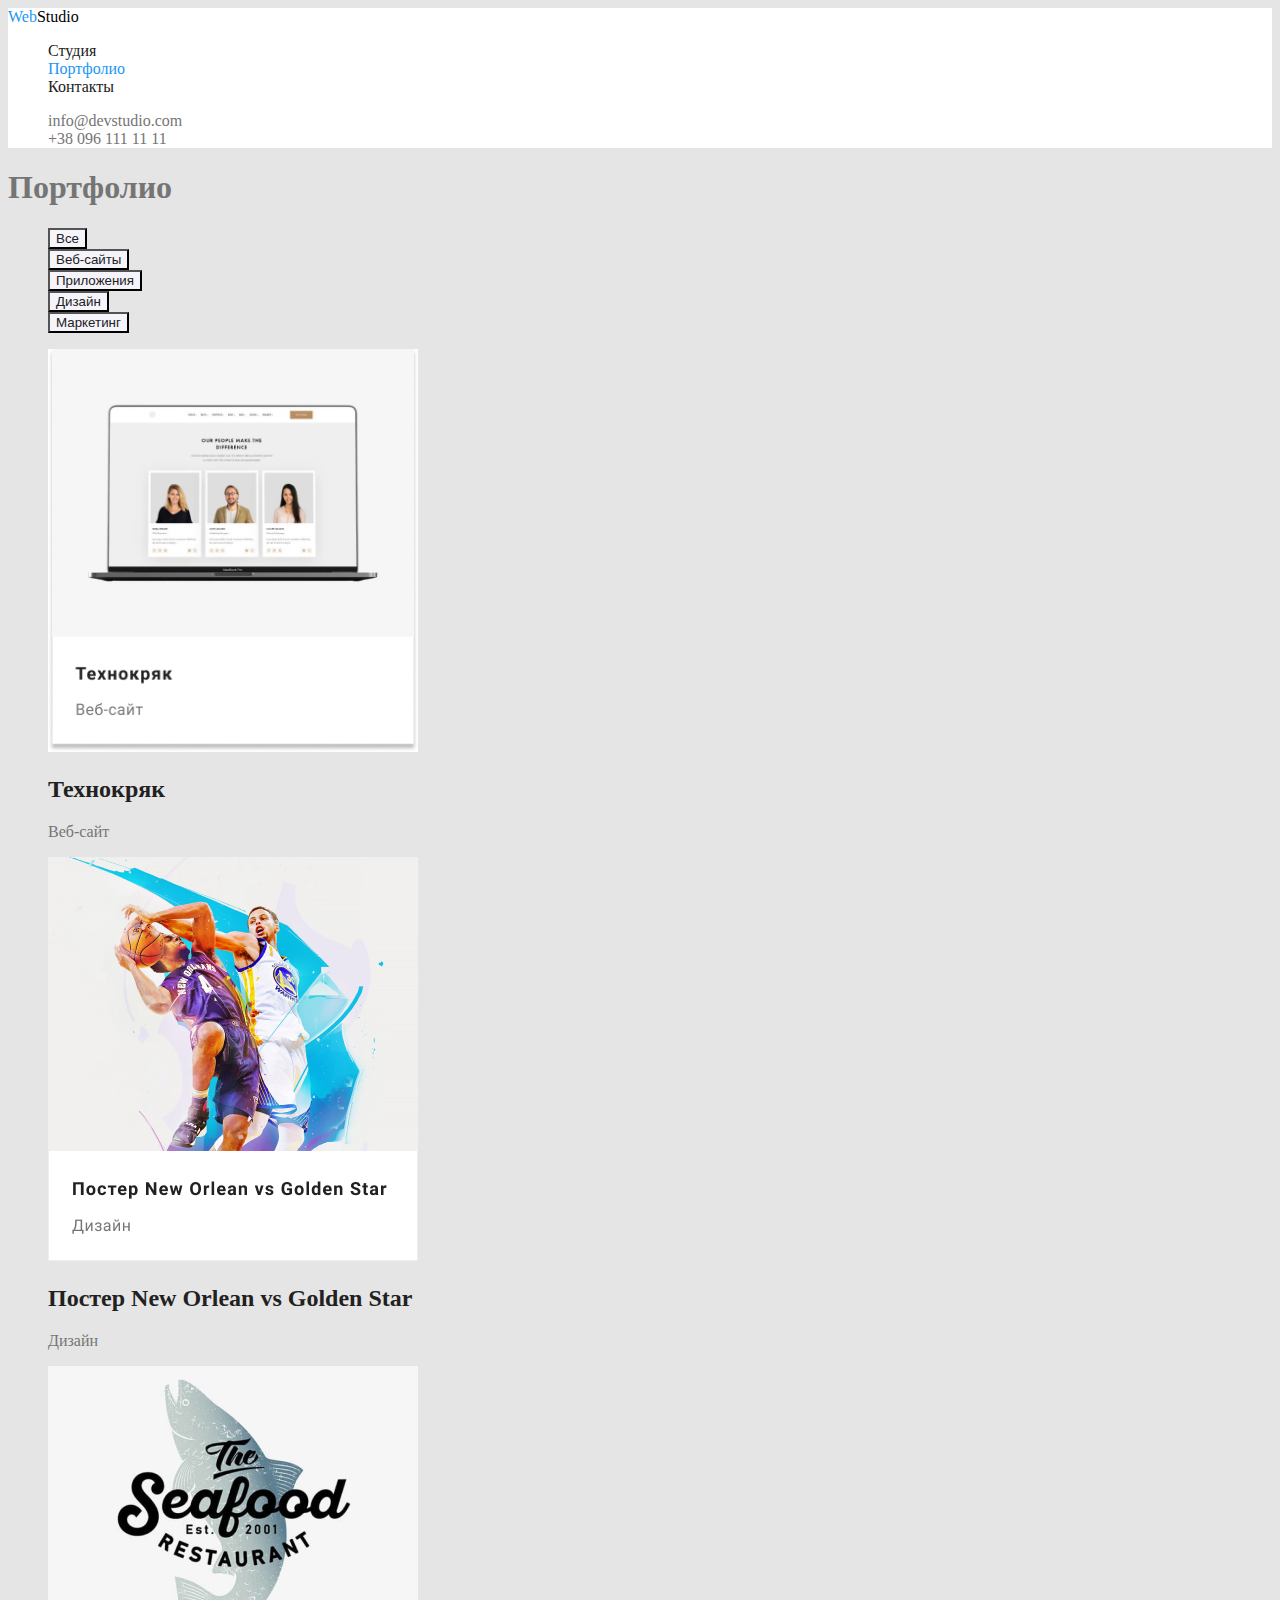
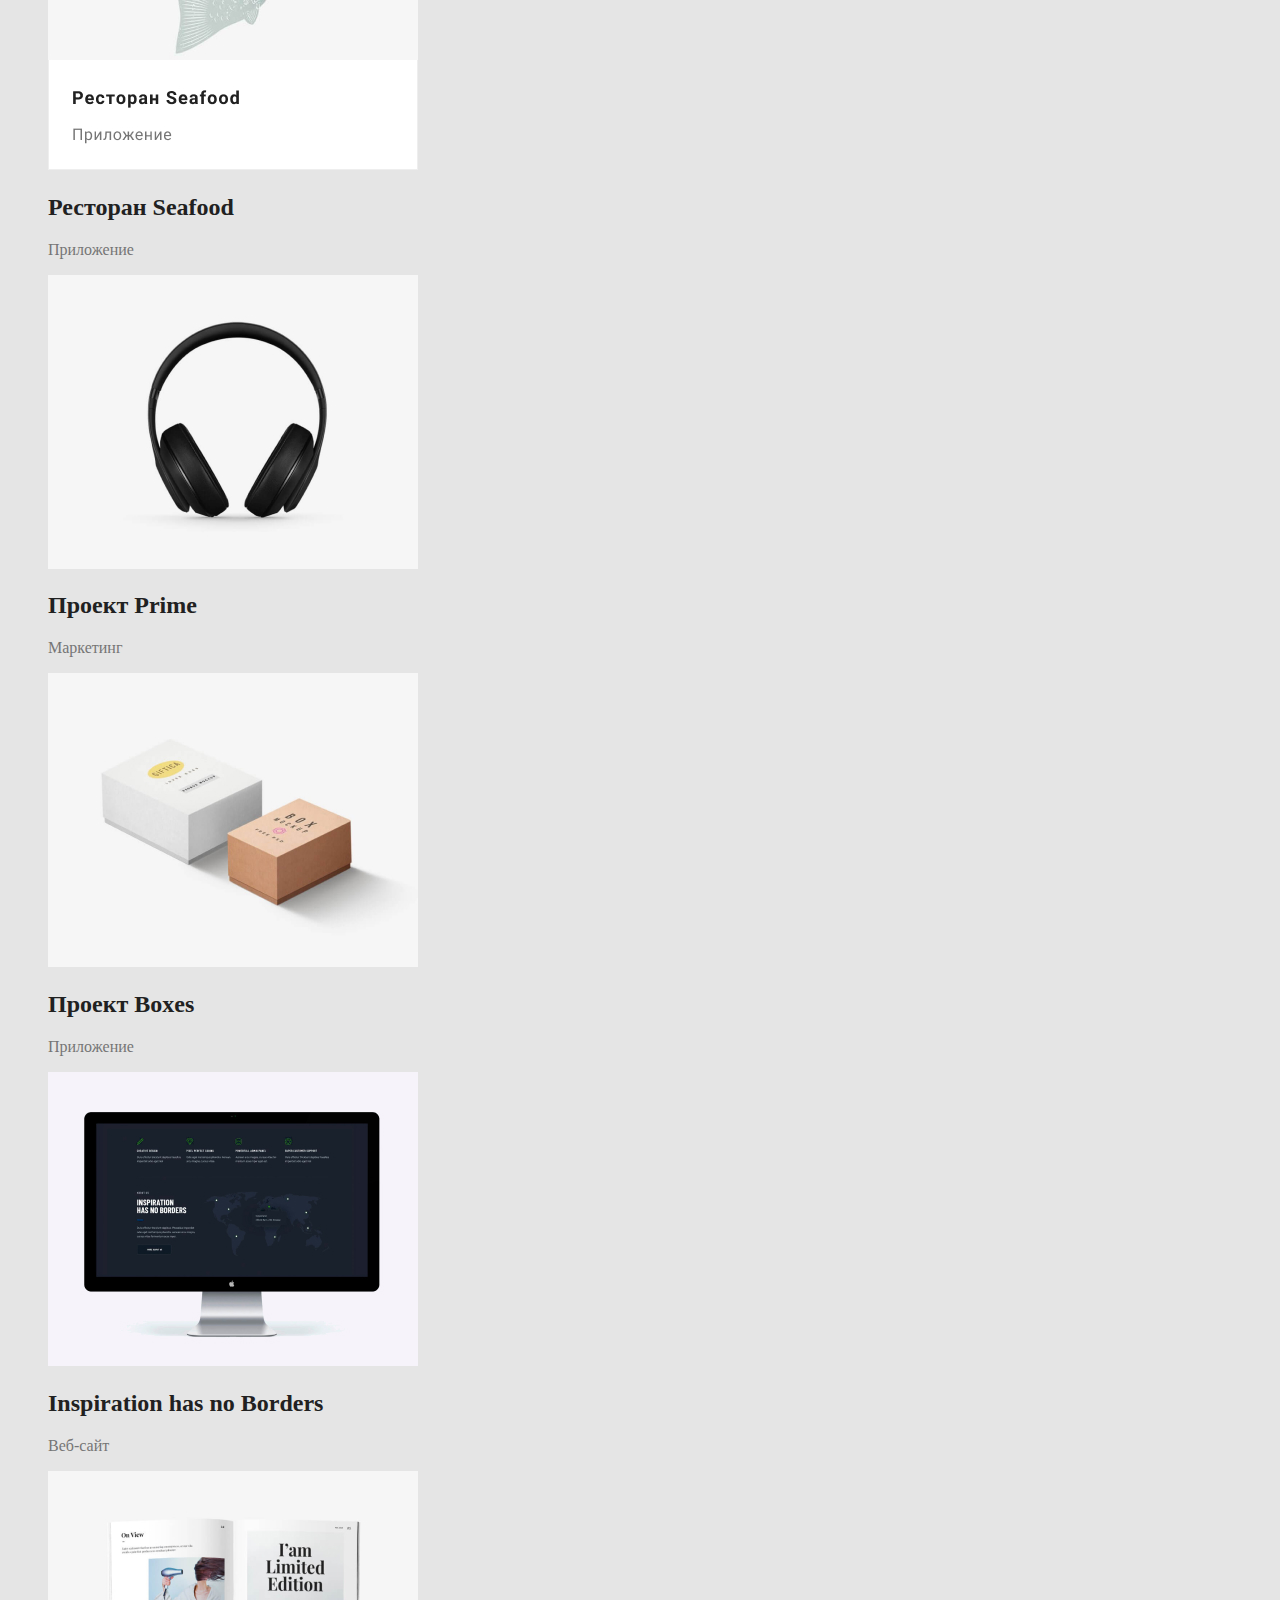
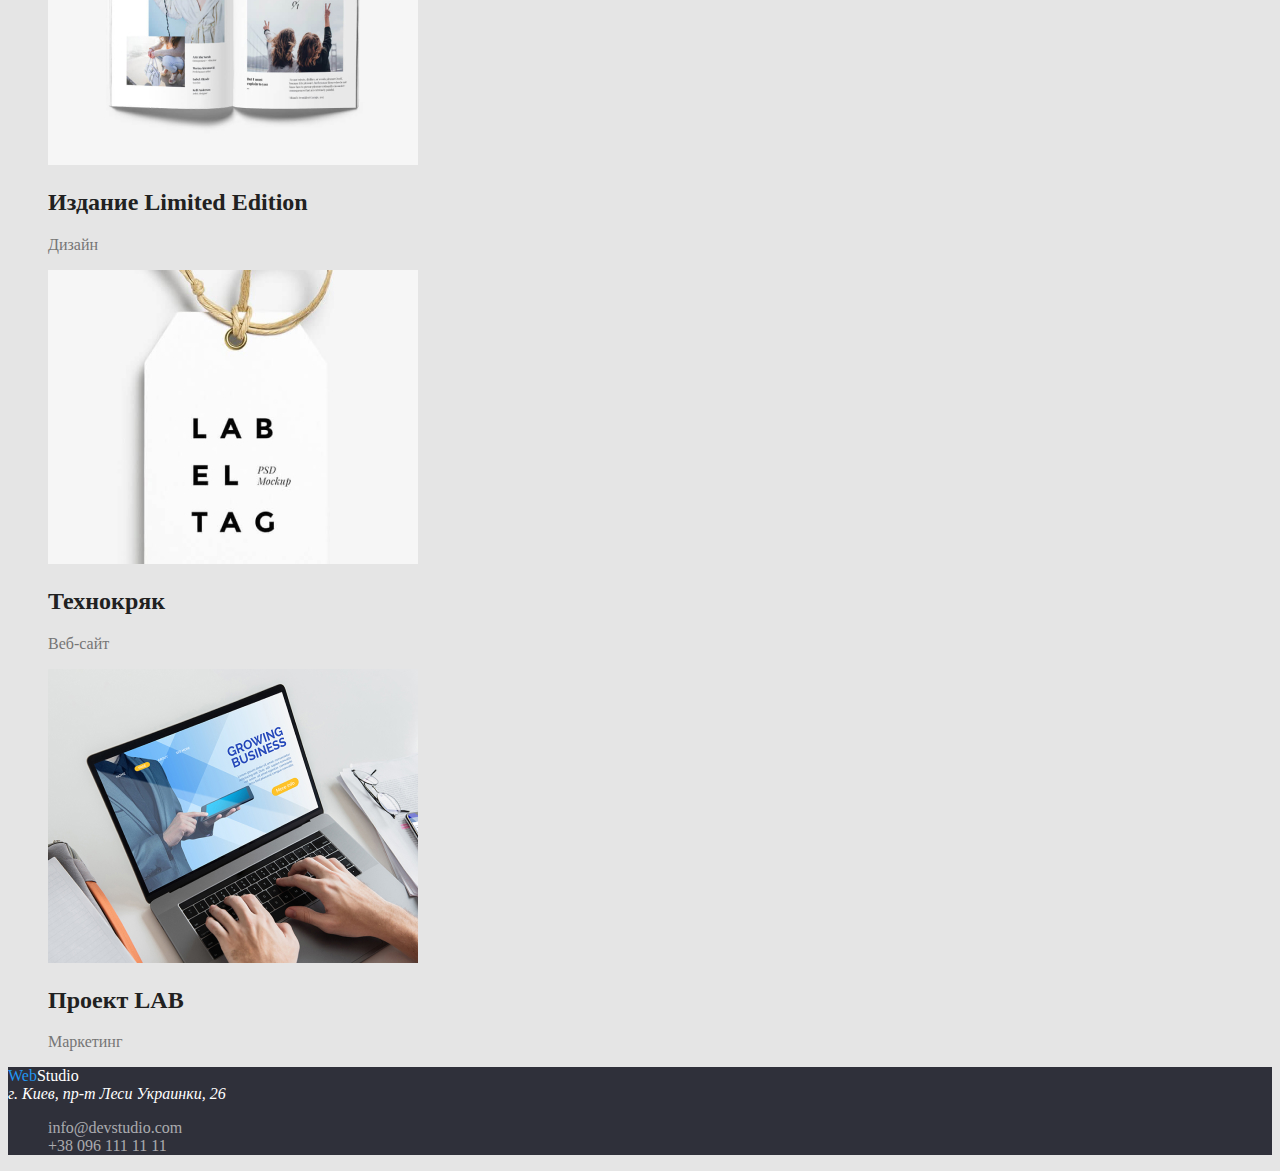
==== index1.html @ 0590589e "Create index1.html" ====
<!DOCTYPE html>
<html lang="ru">
<head>
    <meta charset="UTF-8">
    <meta name="viewport" content="width=device-width, initial-scale=1.0">
    <title>Document</title>
    <link rel="stylesheet" href="./css/steles.css" />
</head>
<body>
    <header class="header">
        <a href="./index.html" class="header-logo" > <span class="logo">Web</span>Studio </a>
        <nav>
            <ul class=" site-nav list" >
                <li>
                    <a href="./index.html" class="link" >Студия </a>
                </li>
                <li>
                    <a href="" class="link-current" >Портфолио</a>
                </li>
                <li><a href="" class="link" >Контакты</a>
                </li>
            </ul>
        </nav>
        <ul class="list" >
            <li><a href="mailto:info@devstudio.com" class=" header-contacts" >info@devstudio.com</a></li>
            <li><a href="tel:+380961111111" class="header-contacts" >+38 096 111 11 11</a></li>
        </ul>
     
    </header>
    <section>
        <h1>Портфолио</h1>
        <ul class="list" >
            <li><button class="button-primary" >Все</button></li>
            <li><button class="button-primary" >Веб-сайты</button></li>
            <li><button class="button-primary" >Приложения</button></li>
            <li><button class="button-primary" >Дизайн</button></li>
            <li><button class="button-primary" >Маркетинг</button></li>
        </ul>
        <ul class="list">
            <li>
                <img src="./img/Group1.jpg" alt="Ноутбук" width="370">
                <h2 class="title" >Технокряк</h2>
                <p>Веб-сайт</p>
            </li>
            <li>
                <img src="./img/Group2.jpg" alt="Ноутбук" width="370" >
                <h2 class="title" >Постер New Orlean vs Golden Star</h2>
                <p>Дизайн</p>
            </li>
            <li>
                <img src="./img/Group3.jpg" alt="Ноутбук" width="370" >
                <h2 class="title" >Ресторан Seafood</h2>
                <p>Приложение</p>
            </li>
            <li>
                <img src="./img/Group4.jpg" alt="Баскетбол"  width="370" >
                <h2 class="title" >Проект Prime</h2>
                <p>Маркетинг</p>
            </li>
            <li>
                <img src="./img/Group5.jpg" alt="Рыба" width="370" >
                <h2 class="title" >Проект Boxes</h2>
                <p>Приложение</p>
            </li>
            <li>
                <img src="./img/Group6.jpg" alt="Коробки"  width="370" >
                <h2 class="title">Inspiration has no Borders</h2>
                <p>Веб-сайт</p>
            </li>
            <li> 
                <img src="./img/Group7.jpg" alt="Компютер" width="370" >
                <h2 class="title" >Издание Limited Edition</h2>
                <p>Дизайн</p>
            </li>
            <li>
                <img src="./img/Group8.jpg" alt="Книга"  width="370" >
                <h2 class="title" >Технокряк</h2>
                <p>Веб-сайт</p>
            </li>
            <li>
                <img src="./img/Group9.jpg" alt="Этикетка"  width="370" >
                <h2 class="title" >Проект LAB</h2>
                <p>Маркетинг</p>
            </li>
        </ul>
    </section>
</body>
<footer class="footer">
    <a href="./index.html" class="footer-logo" > <span class="logo">Web</span>Studio </a>
    <address class="address" >г. Киев, пр-т Леси Украинки, 26</address>
    <ul class="list" >
        <li><a href="mailto:info@devstudio.com" class="footer-contacts" >info@devstudio.com</a></li>
        <li><a href="tel:+380961111111" class="footer-contacts" >+38 096 111 11 11</a></li>
    </ul>
</footer>
</body>
</html>
---- css/steles.css ----
body{background-color: #E5E5E5;
  color:#757575 ;}
.logo {color: #2196F3;}
.list{list-style: none;}
a{ text-decoration: none; }
.hero{color: #ffffff   ;}
.title{color: #212121    ;}
.address{color: #FFFFFF;}
.link{color: #212121;}
.header-logo{color: #000000;}
.footer-logo{color: #ffffff;}
.header{background-color: #ffffff;}
.section-team {background-color: #F5F4FA;}
.footer{background-color: #2F303A;}
.footer-contacts{color: rgba(255, 255, 255, 0.6)    ;}
.header-contacts{color: #757575    ;}
.site-nav .link:hover,
.site-nav .link:focus {color: #2196F3    ;}
.header-contacts:focus,
.header-contacts:hover{color: #2196F3;}
.button{color: #FFFFFF;
background-color: #2196F3;}
.button-primary{color: #212121;
background-color: #F5F4FA;}
.button-primary:hover,
.button-primary:focus{color: #FFFFFF;
background-color: #2196F3;}
.link-current{color: #2196F3;}
  color:
:root {
    --primary-text-color: #757575;
    --title-text-color: #212121;
    --accent-color: #2196F3;
    --primary-white-color: #ffffff;
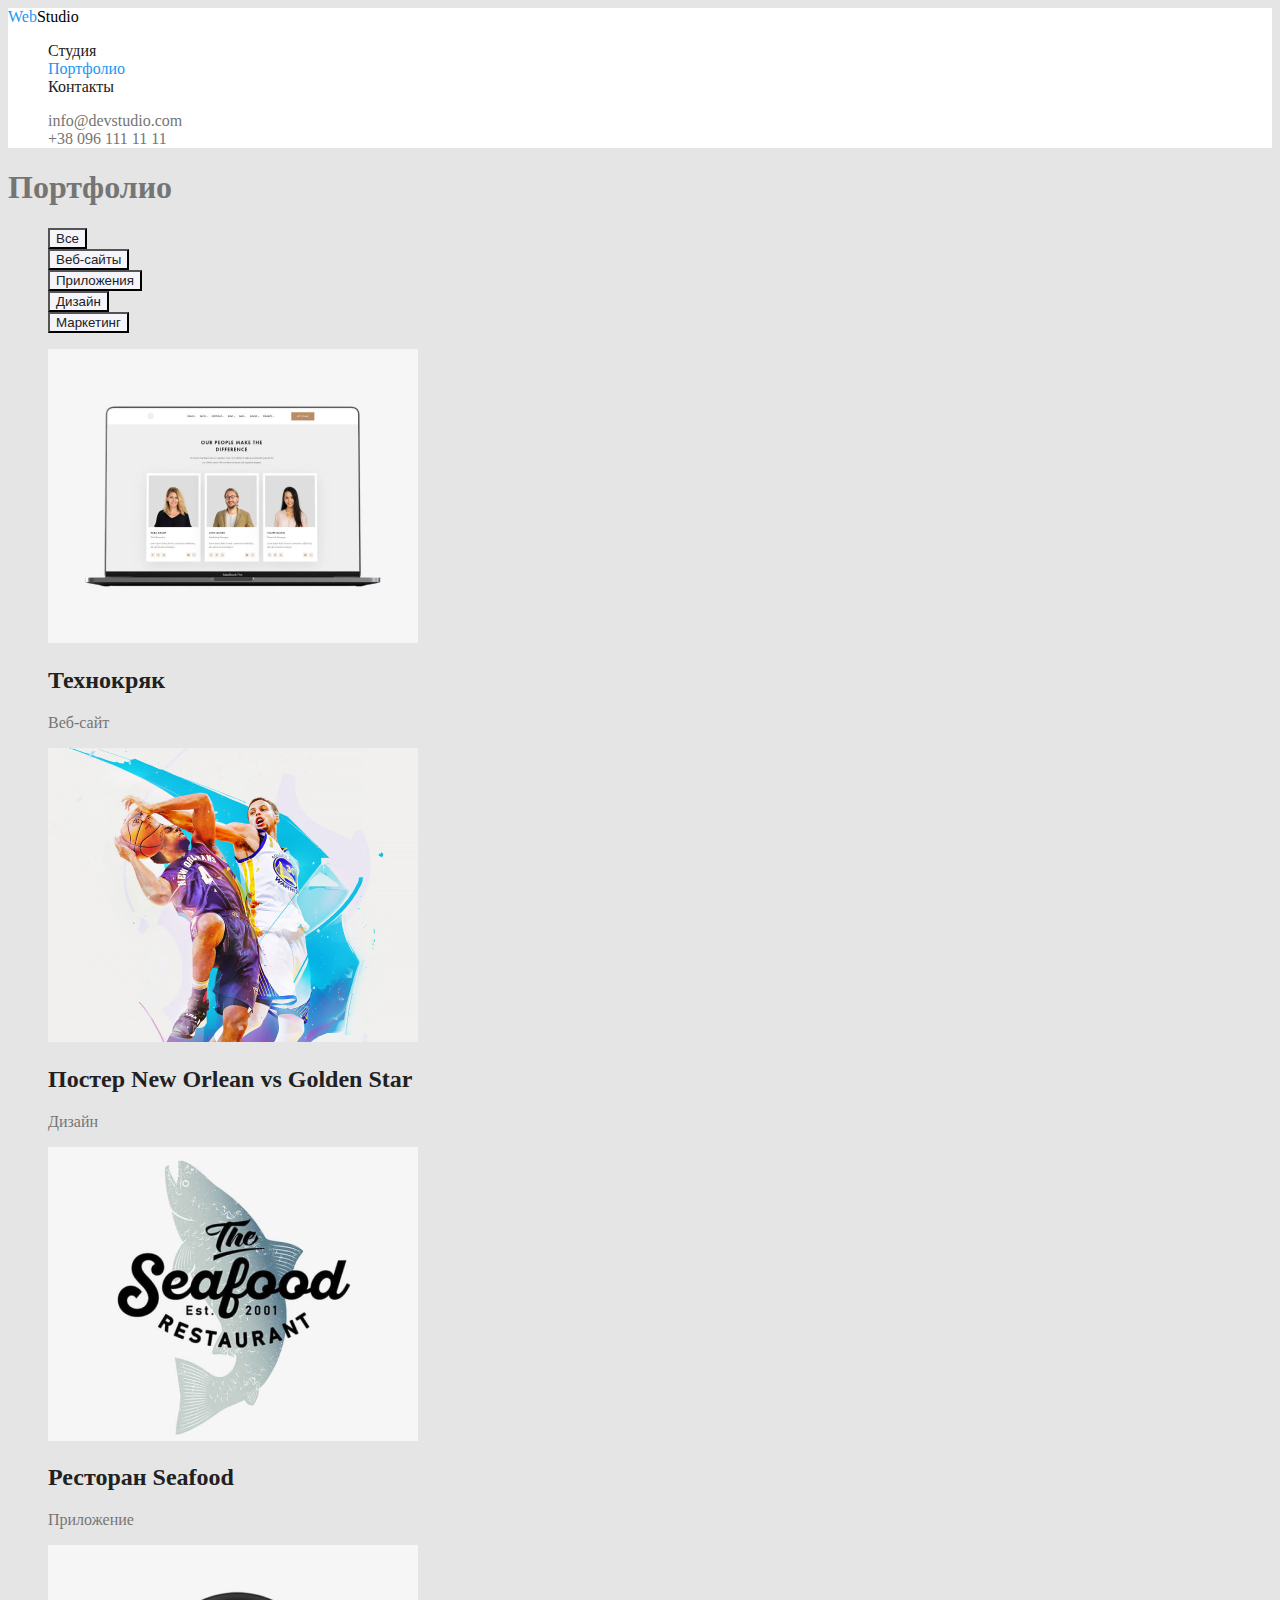
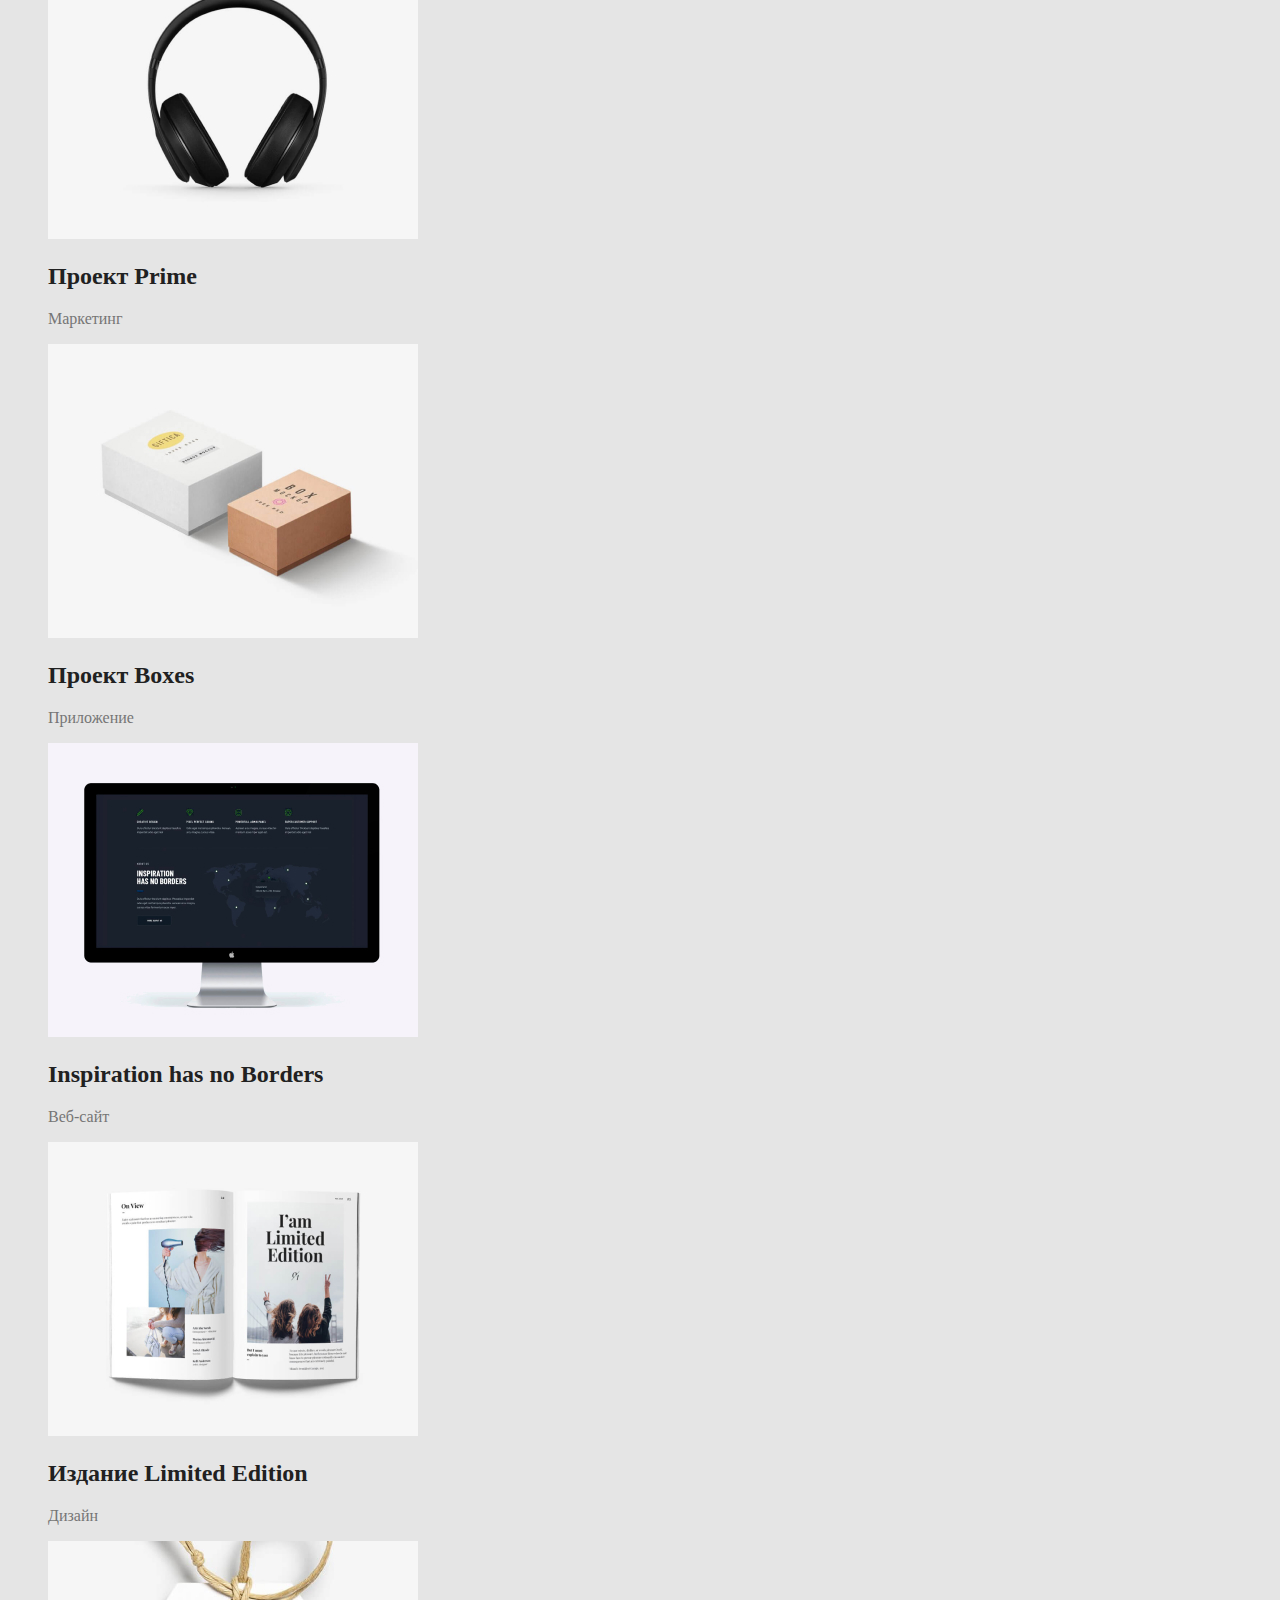
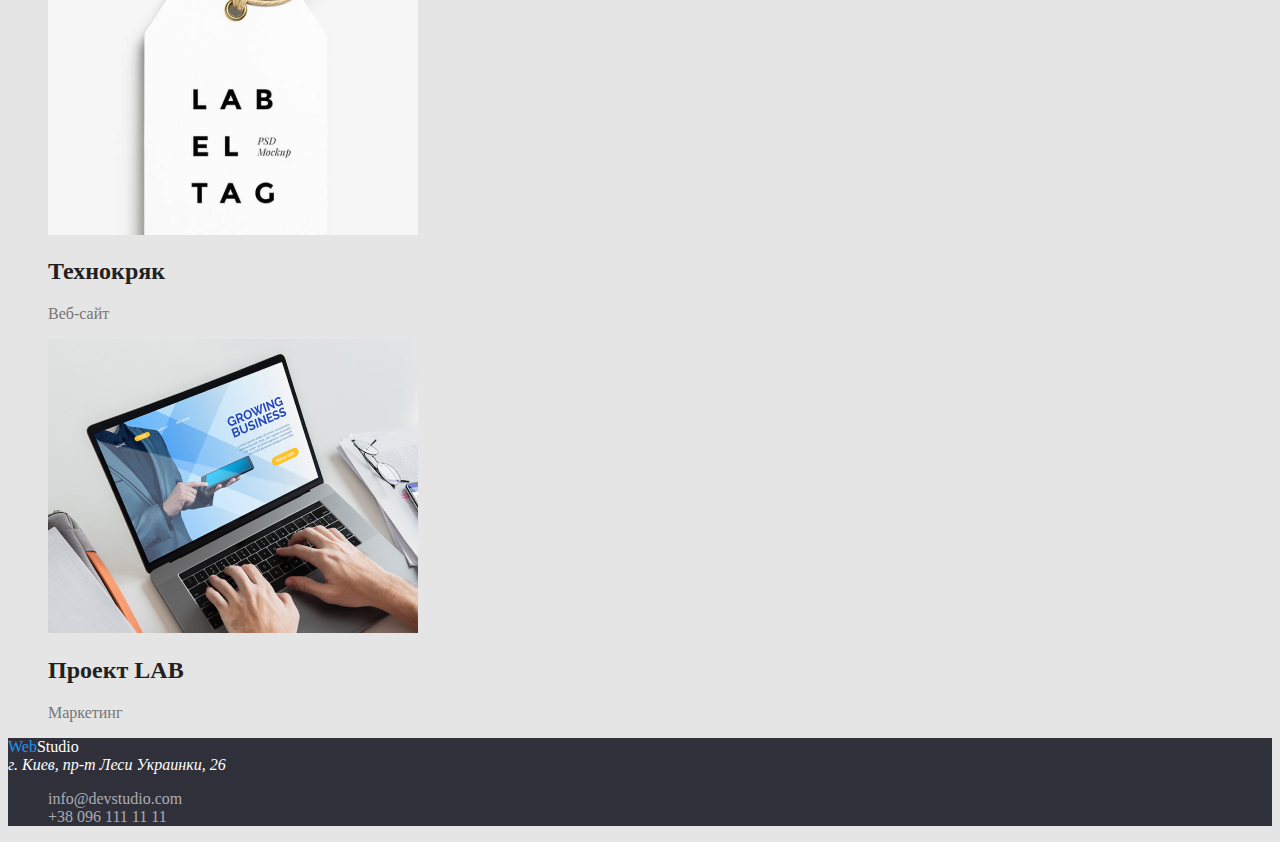
==== commit b1ad8499: "Update index1.html" ====
--- a/index1.html
+++ b/index1.html
@@ -4,6 +4,8 @@
     <meta charset="UTF-8">
     <meta name="viewport" content="width=device-width, initial-scale=1.0">
     <title>Document</title>
+    <link rel="preconnect" href="https://fonts.gstatic.com">
+<link href="https://fonts.googleapis.com/css2?family=Raleway:wght@700&family=Roboto:wght@400;500;700;900&display=swap" rel="stylesheet">
     <link rel="stylesheet" href="./css/steles.css" />
 </head>
 <body>
--- a/css/steles.css
+++ b/css/steles.css
@@ -22,13 +22,6 @@
 background-color: #2196F3;}
 .button-primary{color: #212121;
 background-color: #F5F4FA;}
+.link-current{color: #2196F3;}
 .button-primary:hover,
-.button-primary:focus{color: #FFFFFF;
-background-color: #2196F3;}
-.link-current{color: #2196F3;}
-  color:
-:root {
-    --primary-text-color: #757575;
-    --title-text-color: #212121;
-    --accent-color: #2196F3;
-    --primary-white-color: #ffffff;+.button-primary:focus{color#FFFFFF;background-color: #2196F3;}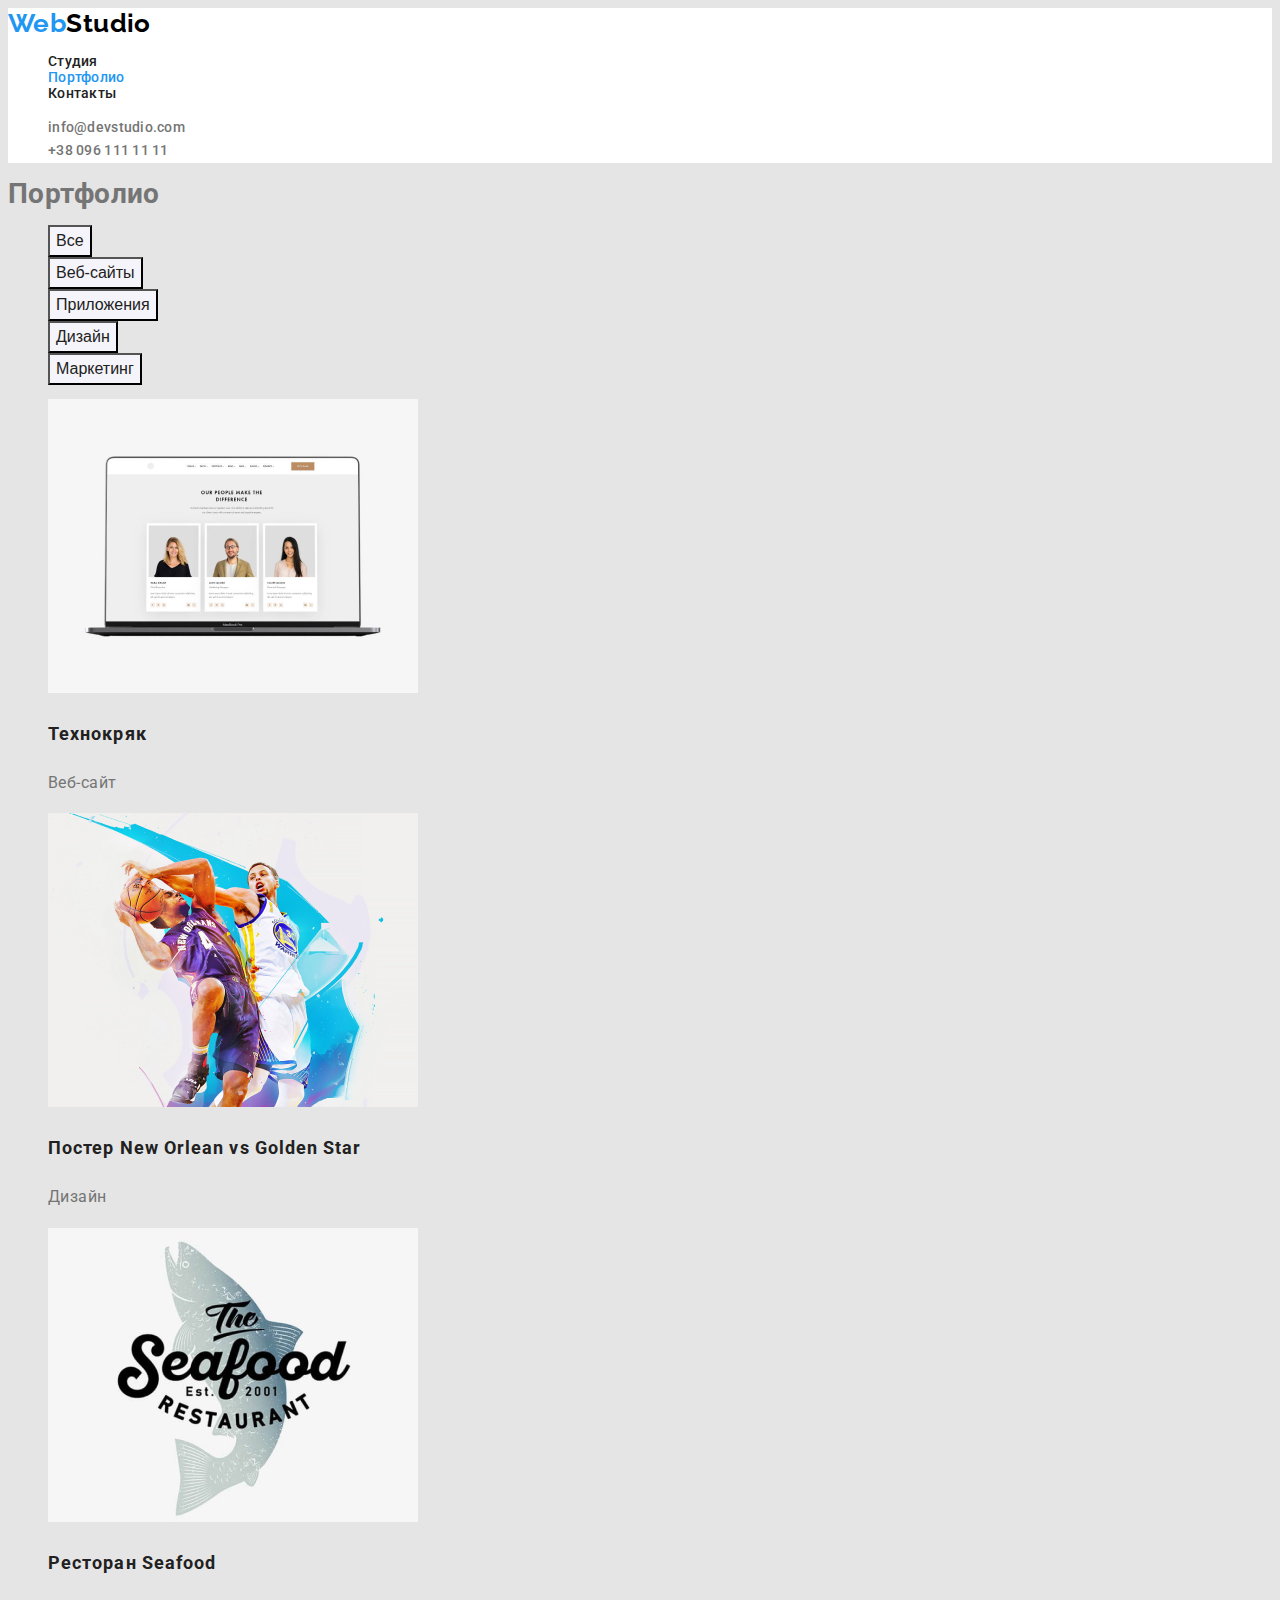
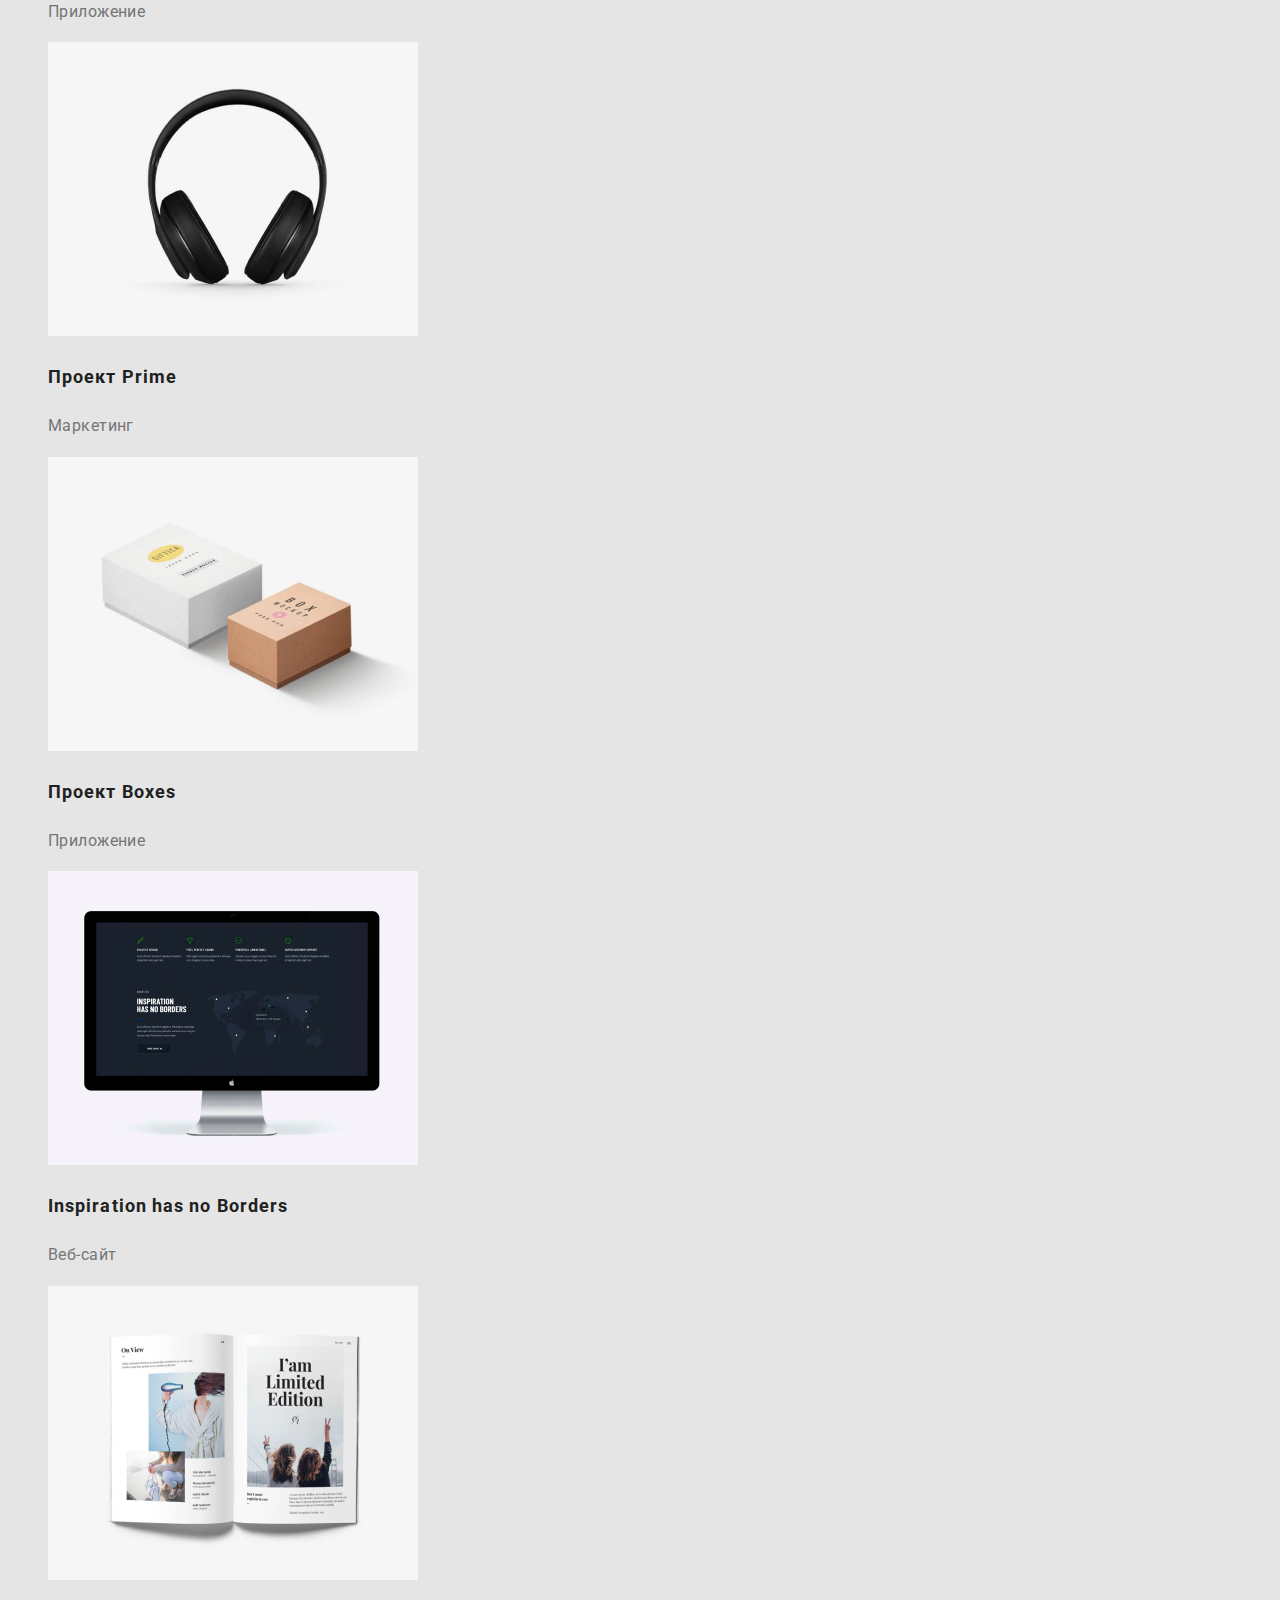
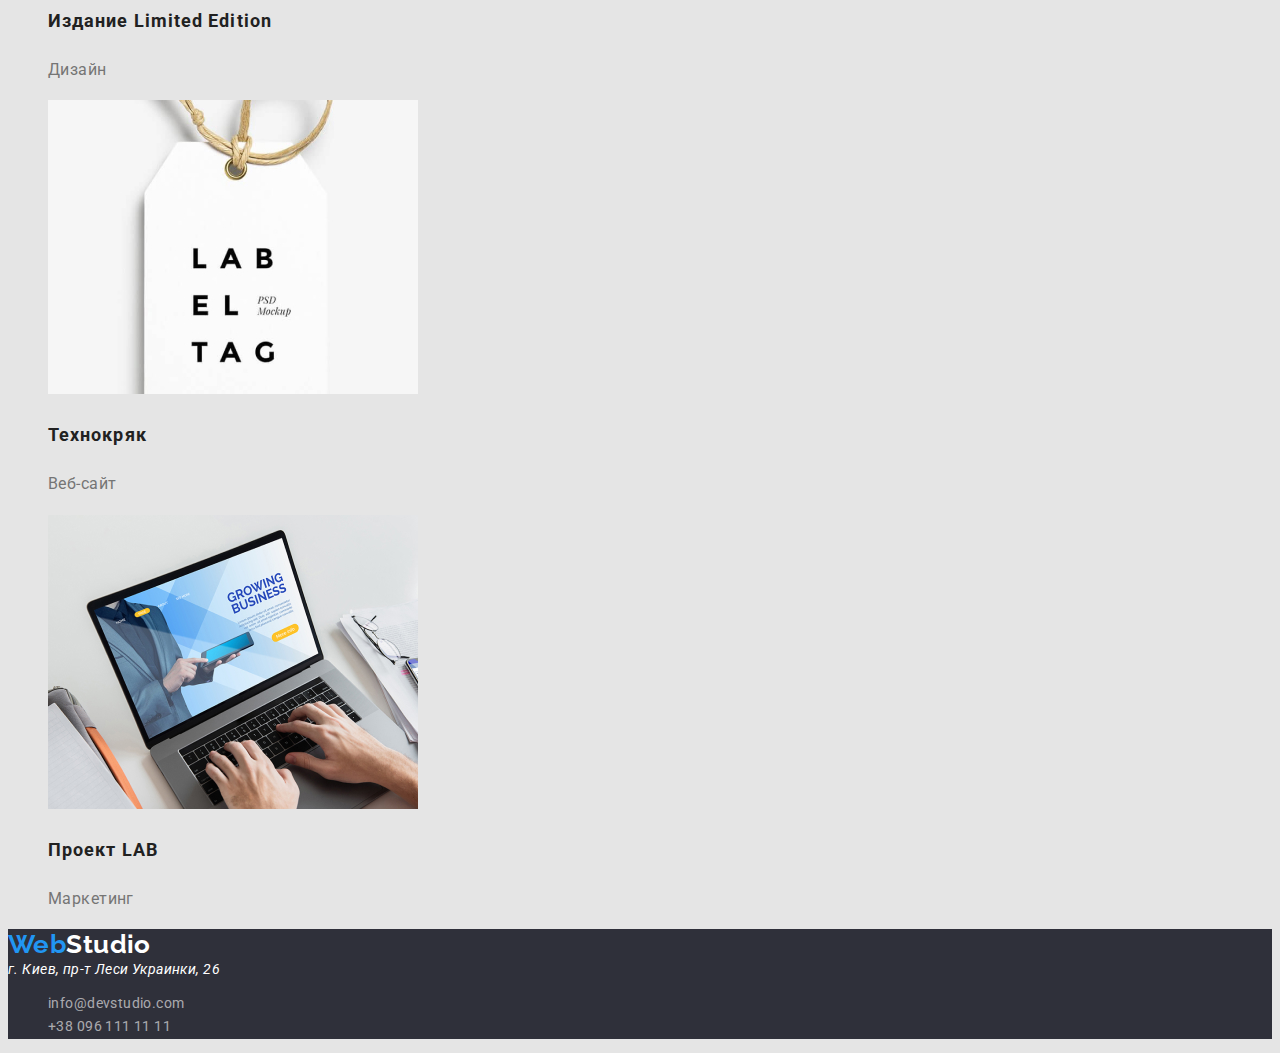
==== commit 36dbf3e9: "Update index1.html" ====
--- a/index1.html
+++ b/index1.html
@@ -17,7 +17,7 @@
                     <a href="./index.html" class="link" >Студия </a>
                 </li>
                 <li>
-                    <a href="" class="link-current" >Портфолио</a>
+                    <a href="./index1.html" class="link-current" >Портфолио</a>
                 </li>
                 <li><a href="" class="link" >Контакты</a>
                 </li>
@@ -29,7 +29,7 @@
         </ul>
      
     </header>
-    <section>
+    <section class="portfolio">
         <h1>Портфолио</h1>
         <ul class="list" >
             <li><button class="button-primary" >Все</button></li>
@@ -41,48 +41,48 @@
         <ul class="list">
             <li>
                 <img src="./img/Group1.jpg" alt="Ноутбук" width="370">
-                <h2 class="title" >Технокряк</h2>
-                <p>Веб-сайт</p>
+                <h2 class="portfolio-title" >Технокряк</h2>
+                <p class="portfolio-description">Веб-сайт</p>
             </li>
             <li>
                 <img src="./img/Group2.jpg" alt="Ноутбук" width="370" >
-                <h2 class="title" >Постер New Orlean vs Golden Star</h2>
-                <p>Дизайн</p>
+                <h2 class="portfolio-title" >Постер New Orlean vs Golden Star</h2>
+                <p class="portfolio-description" >Дизайн</p>
             </li>
             <li>
                 <img src="./img/Group3.jpg" alt="Ноутбук" width="370" >
-                <h2 class="title" >Ресторан Seafood</h2>
-                <p>Приложение</p>
+                <h2 class="portfolio-title" >Ресторан Seafood</h2>
+                <p class="portfolio-description" >Приложение</p>
             </li>
             <li>
                 <img src="./img/Group4.jpg" alt="Баскетбол"  width="370" >
-                <h2 class="title" >Проект Prime</h2>
-                <p>Маркетинг</p>
+                <h2 class="portfolio-title" >Проект Prime</h2>
+                <p class="portfolio-description" >Маркетинг</p>
             </li>
             <li>
                 <img src="./img/Group5.jpg" alt="Рыба" width="370" >
-                <h2 class="title" >Проект Boxes</h2>
-                <p>Приложение</p>
+                <h2 class="portfolio-title" >Проект Boxes</h2>
+                <p class="portfolio-description" >Приложение</p>
             </li>
             <li>
                 <img src="./img/Group6.jpg" alt="Коробки"  width="370" >
-                <h2 class="title">Inspiration has no Borders</h2>
-                <p>Веб-сайт</p>
+                <h2 class="portfolio-title">Inspiration has no Borders</h2>
+                <p class="portfolio-description" >Веб-сайт</p>
             </li>
             <li> 
                 <img src="./img/Group7.jpg" alt="Компютер" width="370" >
-                <h2 class="title" >Издание Limited Edition</h2>
-                <p>Дизайн</p>
+                <h2 class="portfolio-title" >Издание Limited Edition</h2>
+                <p class="portfolio-description" >Дизайн</p>
             </li>
             <li>
                 <img src="./img/Group8.jpg" alt="Книга"  width="370" >
-                <h2 class="title" >Технокряк</h2>
-                <p>Веб-сайт</p>
+                <h2 class="portfolio-title" >Технокряк</h2>
+                <p class="portfolio-description" >Веб-сайт</p>
             </li>
             <li>
                 <img src="./img/Group9.jpg" alt="Этикетка"  width="370" >
-                <h2 class="title" >Проект LAB</h2>
-                <p>Маркетинг</p>
+                <h2 class="portfolio-title" >Проект LAB</h2>
+                <p class="portfolio-description" >Маркетинг</p>
             </li>
         </ul>
     </section>
--- a/css/steles.css
+++ b/css/steles.css
@@ -1,27 +1,98 @@
+
+
 body{background-color: #E5E5E5;
-  color:#757575 ;}
-.logo {color: #2196F3;}
+  color:#757575 ;
+font-family: Roboto,sans-serif;
+letter-spacing: 0.03em;
+font-size: 14px;
+line-height: 1.7em}
+
+.logo {color: #2196F3;
+font-family: Raleway,sans-serif;}
 .list{list-style: none;}
 a{ text-decoration: none; }
-.hero{color: #ffffff   ;}
-.title{color: #212121    ;}
-.address{color: #FFFFFF;}
+.hero{color: #ffffff   ;
+  font-weight: 900;
+  font-size: 44px;
+  line-height: 1.36em;
+  text-align: center;
+  letter-spacing: 0.06em;}
+.title{color: #212121    ;
+  font-weight: 700;
+  font-size: 14px;
+  line-height: 1.14em;}
+.address{color: #FFFFFF;
+  font-size: 14px;
+  line-height: 1.17em;}
 .link{color: #212121;}
 .header-logo{color: #000000;}
 .footer-logo{color: #ffffff;}
 .header{background-color: #ffffff;}
-.section-team {background-color: #F5F4FA;}
+.team {background-color: #F5F4FA;}
 .footer{background-color: #2F303A;}
-.footer-contacts{color: rgba(255, 255, 255, 0.6)    ;}
-.header-contacts{color: #757575    ;}
+.footer-contacts{color: rgba(255, 255, 255, 0.6)    ;
+  font-size: 14px;
+  line-height: 1.17em;}
+.header-contacts{color: #757575    ;
+  font-weight: 500;
+  font-size: 14px;
+  line-height: 1.14em;
+  letter-spacing: 0.02em;}
 .site-nav .link:hover,
 .site-nav .link:focus {color: #2196F3    ;}
 .header-contacts:focus,
 .header-contacts:hover{color: #2196F3;}
 .button{color: #FFFFFF;
-background-color: #2196F3;}
+background-color: #2196F3;
+font-weight: 700;
+font-size: 16px;
+line-height: 1,875em;
+letter-spacing: 0.06em;}
 .button-primary{color: #212121;
-background-color: #F5F4FA;}
+background-color: #F5F4FA;
+font-weight: 500;
+font-size: 16px;
+line-height: 1.63em;}
 .link-current{color: #2196F3;}
 .button-primary:hover,
-.button-primary:focus{color#FFFFFF;background-color: #2196F3;}+.button-primary:focus{color#FFFFFF;background-color: #2196F3;}
+.header-logo{font-family: Raleway,sans-serif;
+  font-weight: 700;
+  font-size: 26px;
+  line-height: 1.19em; }
+.footer-logo{font-family: Raleway,sans-serif;
+  font-weight: 700;
+  font-size: 26px;
+  line-height: 1.19em; }
+ .site-nav.list{;
+    font-weight: 500;
+    font-size: 14px;
+    line-height: 1.14em;
+    letter-spacing: 0.02em;}
+.activity-title{color: #212121  ;
+      font-weight: 700;
+      font-size: 36px;
+      line-height: 1.17em}
+.team-title{color: #212121  ;
+  font-weight: 700;
+  font-size: 36px;
+  line-height: 1.17em}
+.title-worker{color: #212121  ;
+font-weight: 500;
+font-size: 16px;
+line-height: 1.19em;}
+.team-position{
+  font-size: 16px;
+line-height: 1.19px;
+}
+.portfolio-title{
+  color: #212121;
+font-weight: 700;
+font-size: 18px;
+line-height: 2em;
+letter-spacing: 0.06em;
+}
+.portfolio-description{
+  font-size: 16px;
+line-height: 1.86em;
+}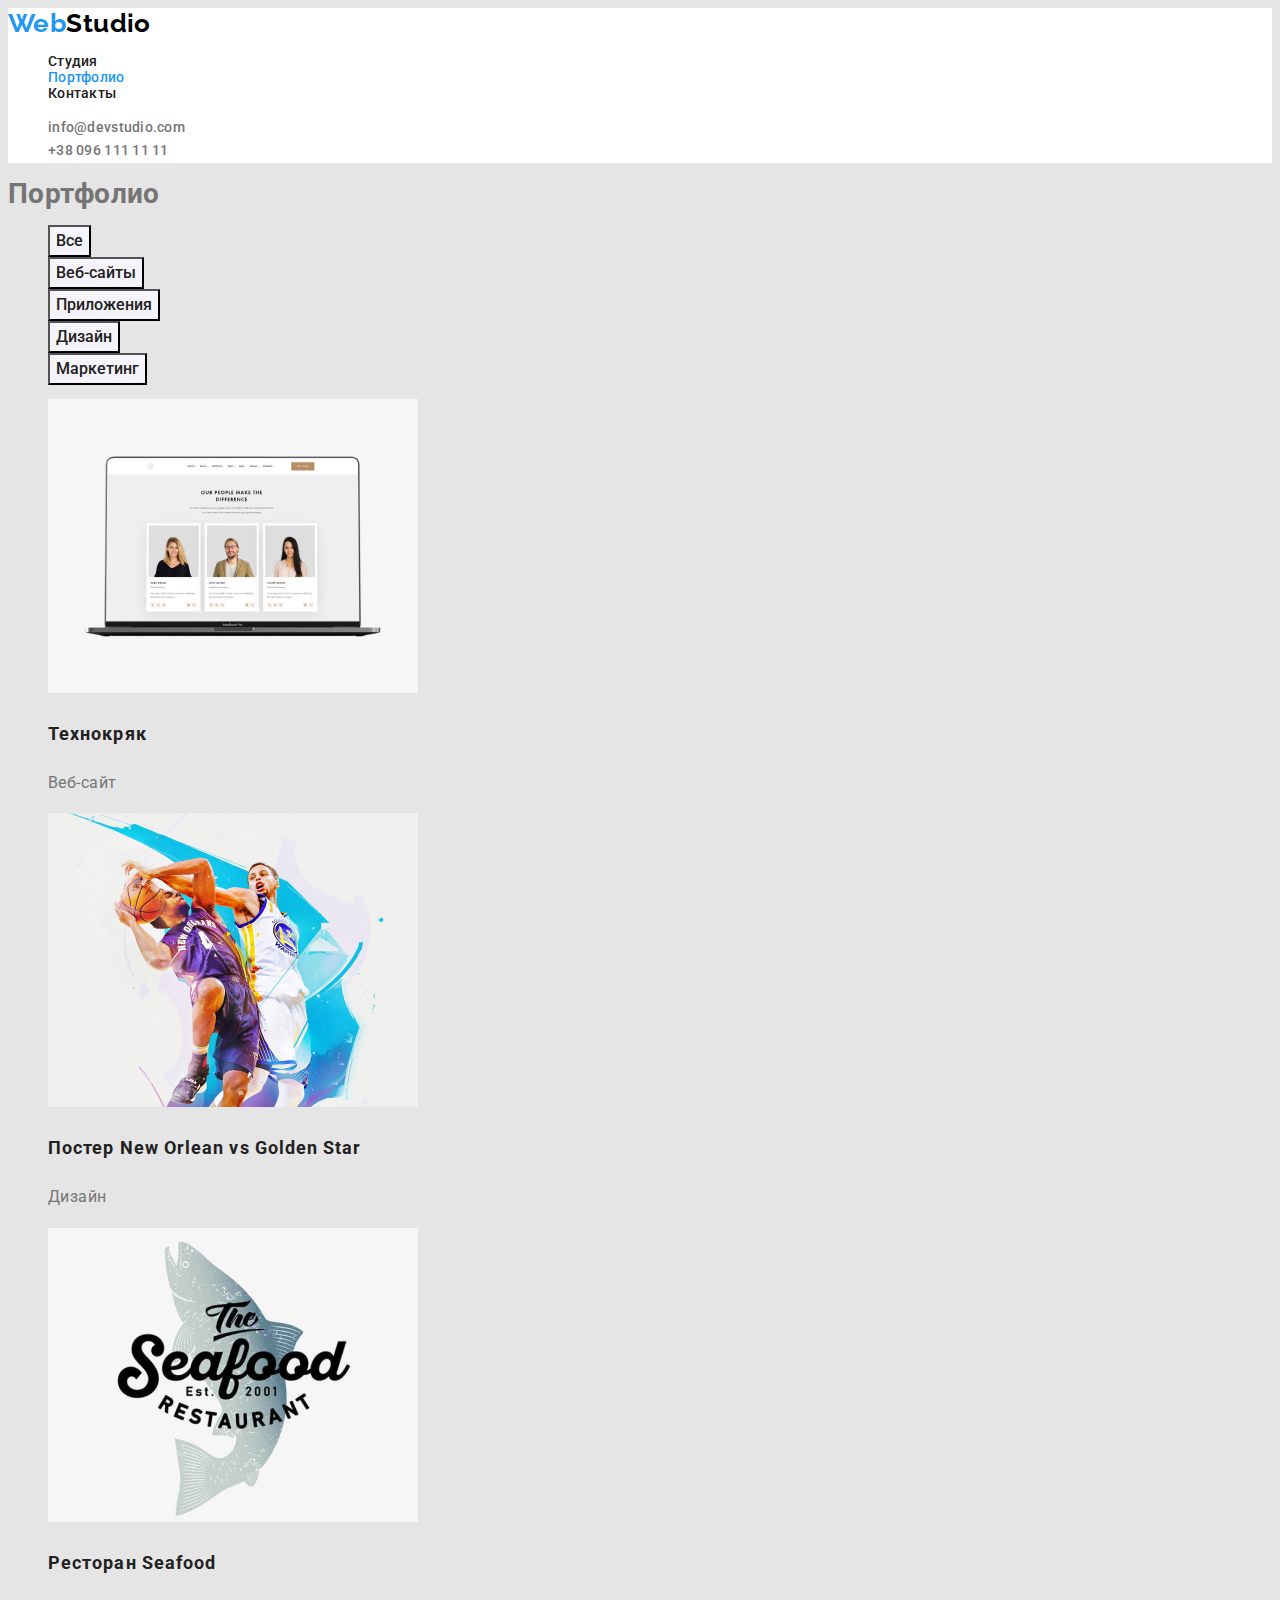
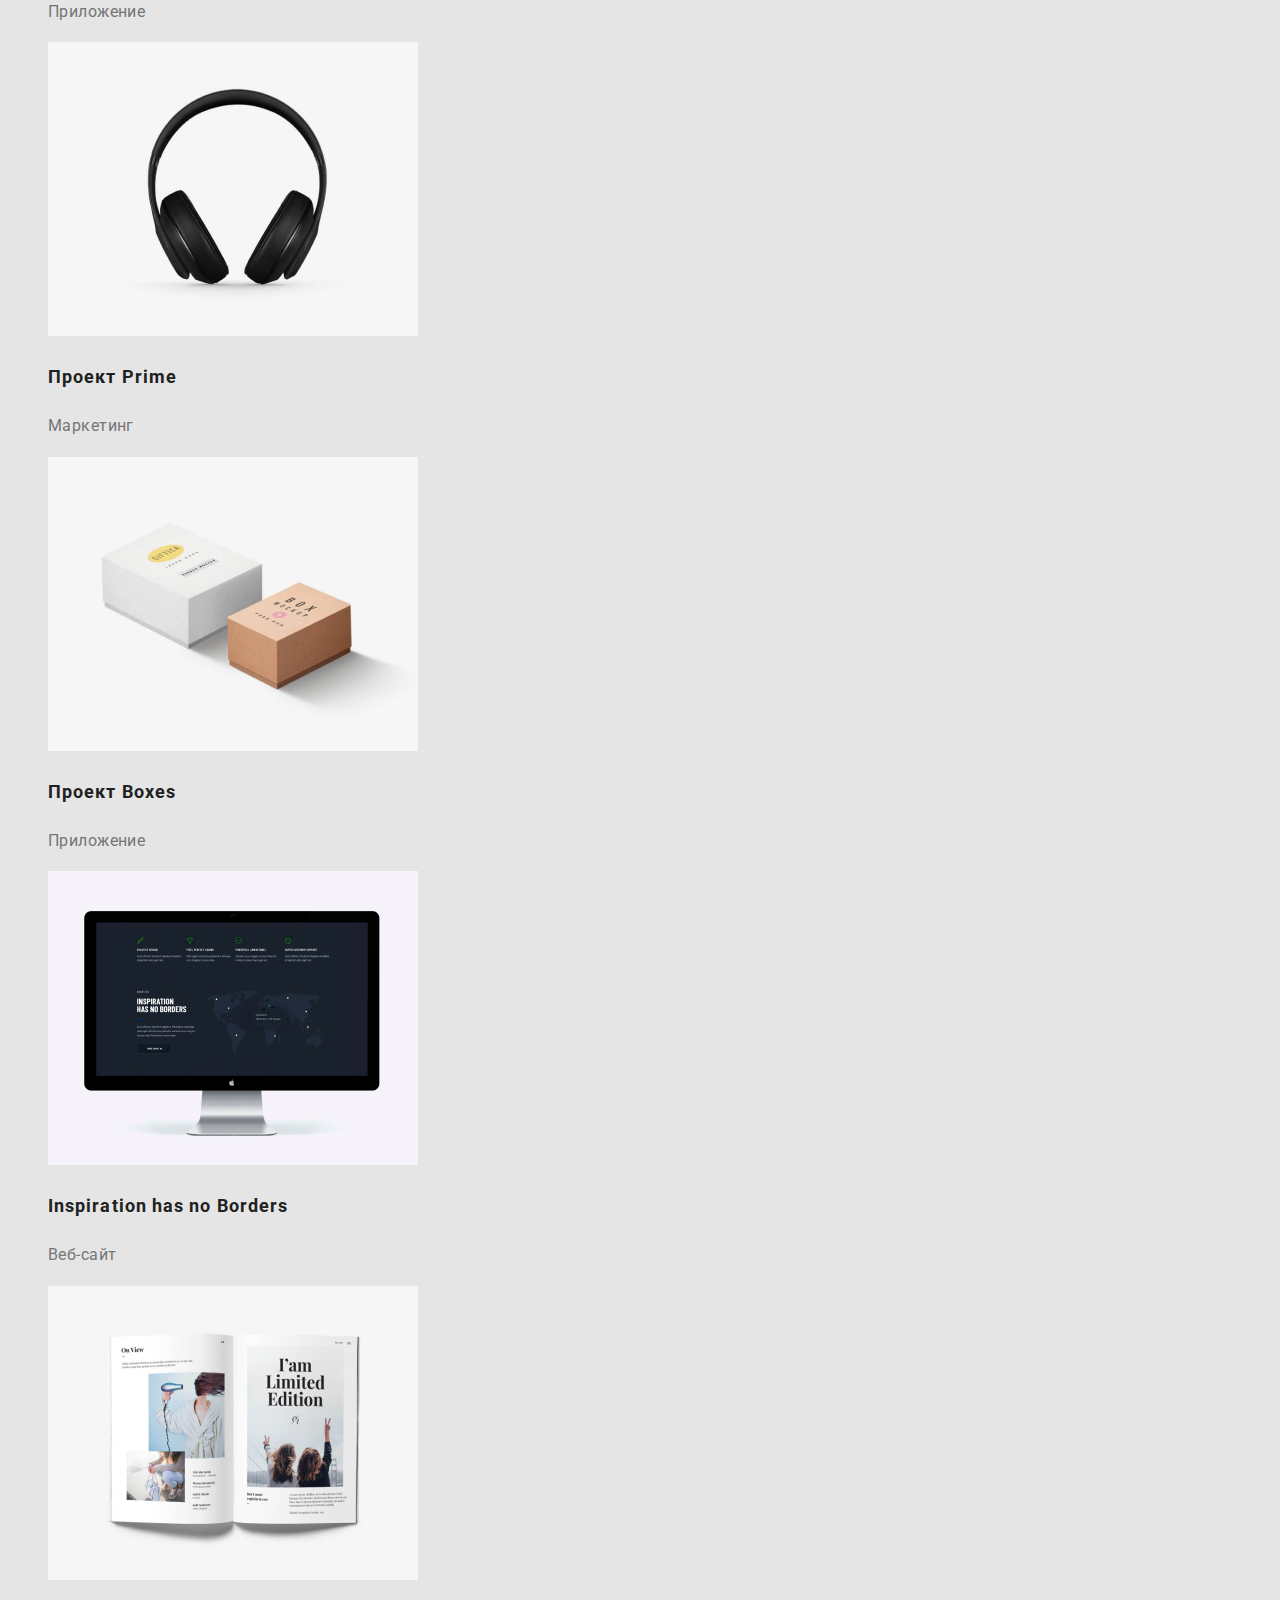
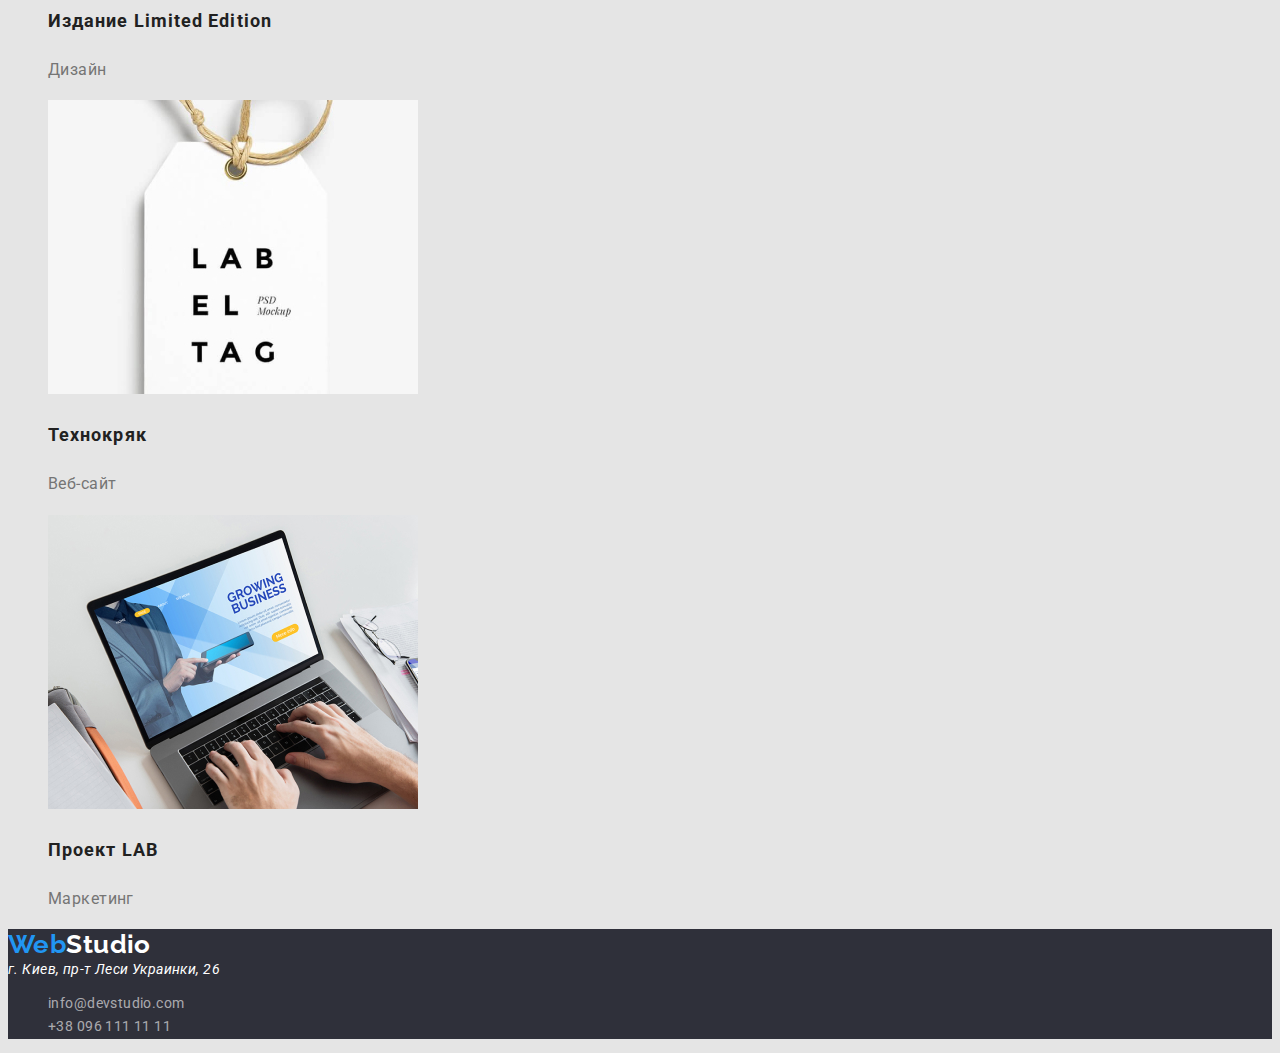
==== commit 0cf5e989: "Update index1.html" ====
--- a/index1.html
+++ b/index1.html
@@ -86,7 +86,6 @@
             </li>
         </ul>
     </section>
-</body>
 <footer class="footer">
     <a href="./index.html" class="footer-logo" > <span class="logo">Web</span>Studio </a>
     <address class="address" >г. Киев, пр-т Леси Украинки, 26</address>
--- a/css/steles.css
+++ b/css/steles.css
@@ -1,61 +1,74 @@
+:root {
+  --primary-text-color: #757575;
+  --title-text-color: #212121;
+  --accent-color: #2196F3;
+  --primary-white-color: #E5E5E5;
+  --secondary-white-color:#ffffff ;
+  --logo-color: #000000;
+  --team-background-color:#F5F4FA;
+  --footer-background-color: #2F303A;
+  --footer-contacts-color:rgba(255, 255, 255, 0.6) ;
+}
 
 
-body{background-color: #E5E5E5;
-  color:#757575 ;
+body{background-color: var(--primary-white-color);
+  color: var(--primary-text-color);
 font-family: Roboto,sans-serif;
 letter-spacing: 0.03em;
 font-size: 14px;
 line-height: 1.7em}
 
-.logo {color: #2196F3;
+.logo {color: var(--accent-color);
 font-family: Raleway,sans-serif;}
 .list{list-style: none;}
 a{ text-decoration: none; }
-.hero{color: #ffffff   ;
+.hero{color: var(--secondary-white-color);
   font-weight: 900;
   font-size: 44px;
   line-height: 1.36em;
   text-align: center;
   letter-spacing: 0.06em;}
-.title{color: #212121    ;
+.title{color: var(--title-text-color)   ;
   font-weight: 700;
   font-size: 14px;
   line-height: 1.14em;}
-.address{color: #FFFFFF;
+.address{color: var(--secondary-white-color);
   font-size: 14px;
   line-height: 1.17em;}
-.link{color: #212121;}
-.header-logo{color: #000000;}
-.footer-logo{color: #ffffff;}
-.header{background-color: #ffffff;}
-.team {background-color: #F5F4FA;}
-.footer{background-color: #2F303A;}
-.footer-contacts{color: rgba(255, 255, 255, 0.6)    ;
+.link{color: var(--title-text-color)   ;}
+.header-logo{color: var(--logo-color);}
+.footer-logo{color: var(--secondary-white-color)}
+.header{background-color: var(--secondary-white-color)}
+.team {background-color: var(--team-background-color);}
+.footer{background-color: var(--footer-background-color);}
+.footer-contacts{color: var(--footer-contacts-color)   ;
   font-size: 14px;
   line-height: 1.17em;}
-.header-contacts{color: #757575    ;
+.header-contacts{color:var(--primary-text-color)  ;
   font-weight: 500;
   font-size: 14px;
   line-height: 1.14em;
   letter-spacing: 0.02em;}
 .site-nav .link:hover,
-.site-nav .link:focus {color: #2196F3    ;}
+.site-nav .link:focus {color:var(--accent-color);}
 .header-contacts:focus,
-.header-contacts:hover{color: #2196F3;}
-.button{color: #FFFFFF;
-background-color: #2196F3;
+.header-contacts:hover{color: var(--accent-color);}
+.button{color: var(--secondary-white-color);
+background-color: var(--accent-color);
+font-family: Roboto,sans-serif;
 font-weight: 700;
 font-size: 16px;
 line-height: 1,875em;
 letter-spacing: 0.06em;}
-.button-primary{color: #212121;
-background-color: #F5F4FA;
+.button-primary{color: var(--title-text-color)   ;
+background-color: var(--team-background-color);
+font-family: Roboto,sans-serif;
 font-weight: 500;
 font-size: 16px;
 line-height: 1.63em;}
-.link-current{color: #2196F3;}
+.link-current{color: var(--accent-color);}
 .button-primary:hover,
-.button-primary:focus{color#FFFFFF;background-color: #2196F3;}
+.button-primary:focus{color:var(--secondary-white-color);background-color: var(--accent-color);}
 .header-logo{font-family: Raleway,sans-serif;
   font-weight: 700;
   font-size: 26px;
@@ -69,15 +82,15 @@
     font-size: 14px;
     line-height: 1.14em;
     letter-spacing: 0.02em;}
-.activity-title{color: #212121  ;
+.activity-title{color: var(--title-text-color)  ;
       font-weight: 700;
       font-size: 36px;
       line-height: 1.17em}
-.team-title{color: #212121  ;
+.team-title{color:var(--title-text-color)  ;
   font-weight: 700;
   font-size: 36px;
   line-height: 1.17em}
-.title-worker{color: #212121  ;
+.title-worker{color: var(--title-text-color)  ;
 font-weight: 500;
 font-size: 16px;
 line-height: 1.19em;}
@@ -86,7 +99,7 @@
 line-height: 1.19px;
 }
 .portfolio-title{
-  color: #212121;
+  color: var(--title-text-color) ;
 font-weight: 700;
 font-size: 18px;
 line-height: 2em;
